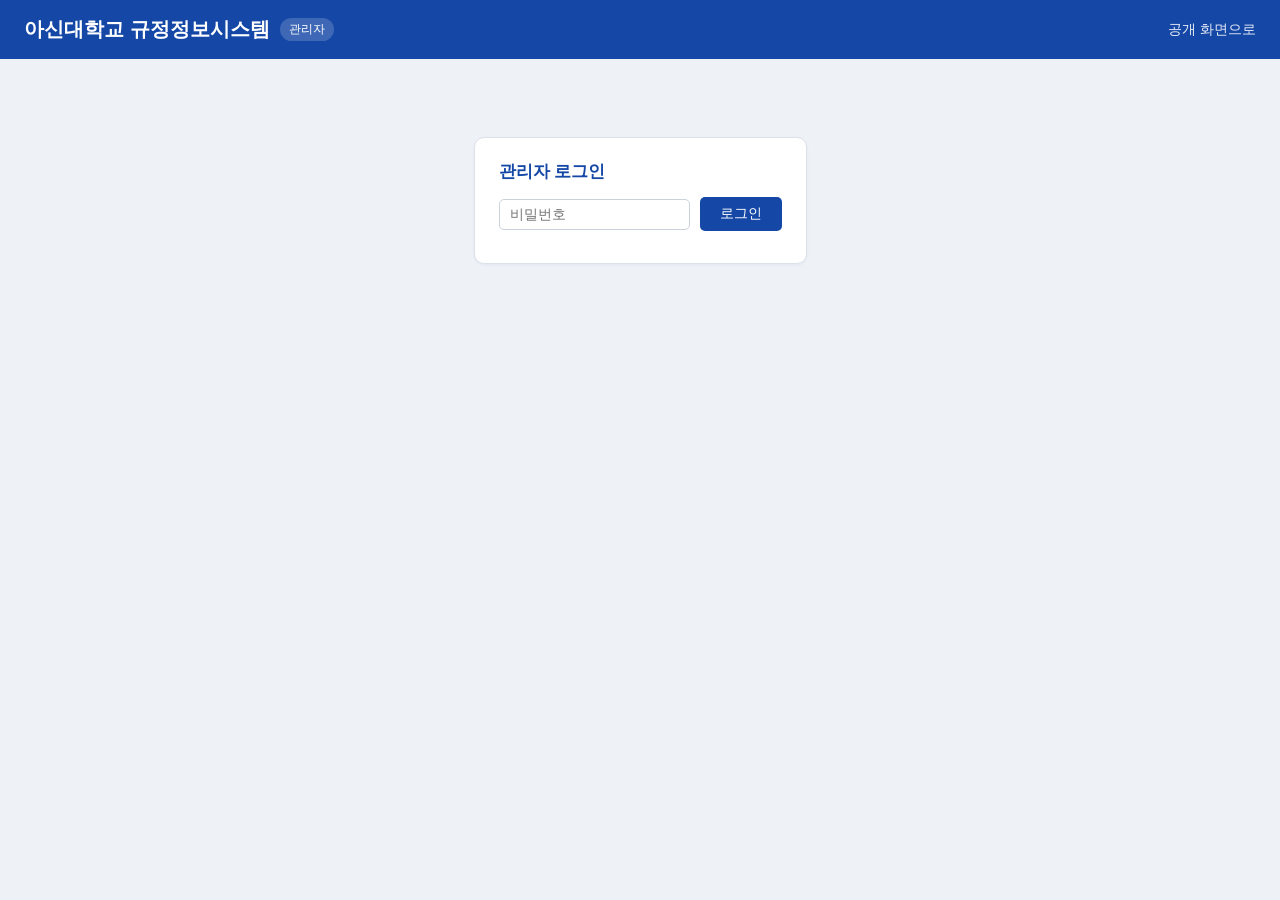
==== app/static/admin.html @ 7a6dc961 "Initial commit: 아신대학교 규정정보시스템 FastAPI + SQLite + vanilla JS regulation management system: category t" ====
<!DOCTYPE html>
<html lang="ko">
<head>
<meta charset="UTF-8">
<title>관리자 - 아신대학교 규정정보시스템</title>
<link rel="stylesheet" href="style.css">
<link rel="stylesheet" href="admin.css">
</head>
<body class="admin-body">
  <header class="admin-header">
    <h1>아신대학교 규정정보시스템 <span class="admin-badge">관리자</span></h1>
    <nav class="top-nav">
      <a href="index.html">공개 화면으로</a>
      <a href="#" id="logoutLink" style="display:none">로그아웃</a>
    </nav>
  </header>

  <main class="admin-main">
    <section id="loginSection" class="login-panel">
      <div class="admin-panel">
        <h2>관리자 로그인</h2>
        <div class="admin-form-row">
          <input type="password" id="passwordInput" placeholder="비밀번호">
          <button id="loginBtn">로그인</button>
        </div>
        <p id="loginError" class="admin-error"></p>
      </div>
    </section>

    <section id="editorSection" class="admin-shell" style="display:none">
      <div class="admin-pane admin-reg-panel">
        <div class="admin-pane-head">
          <h2>규정 선택</h2>
          <input type="text" id="regFilter" placeholder="규정명으로 필터">
        </div>
        <ul id="regList" class="admin-list"></ul>
      </div>

      <div class="admin-pane admin-article-panel" id="articlePanel" style="display:none">
        <div class="admin-pane-head">
          <h2 id="articlePanelTitle"></h2>
        </div>
        <ul id="articleOutline" class="admin-list"></ul>
      </div>

      <div class="admin-pane admin-edit-panel" id="editPanel" style="display:none">
        <div class="admin-pane-head">
          <h2 id="editArticleHead"></h2>
        </div>
        <div class="admin-edit-body">
          <textarea id="editBody"></textarea>
          <div class="admin-form-row">
            <label>개정일자 <input type="date" id="revisedAt"></label>
            <label class="grow">개정 사유/요약 <input type="text" id="revisedSummary" placeholder="예: 제5조 위원 정수 변경"></label>
            <button id="saveBtn">저장</button>
          </div>
          <p id="saveResult" class="admin-result"></p>
        </div>
      </div>

      <div class="admin-pane admin-empty-hint" id="emptyHint">
        <p id="emptyHintText">왼쪽에서 규정을 선택하세요.</p>
      </div>
    </section>
  </main>

  <script src="admin.js"></script>
</body>
</html>
---- app/static/style.css ----
* { box-sizing: border-box; }
html, body {
  margin: 0;
  height: 100%;
  overflow: hidden;
}
body {
  display: flex;
  flex-direction: column;
  font-family: -apple-system, "Malgun Gothic", "맑은 고딕", sans-serif;
  color: #222;
  background: #f7f8fa;
}
header {
  flex-shrink: 0;
  background: #1447a6;
  color: #fff;
  padding: 16px 24px;
  display: flex;
  align-items: center;
  justify-content: space-between;
  flex-wrap: wrap;
  gap: 12px;
}
header h1 {
  font-size: 20px;
  margin: 0;
}
.top-nav {
  display: flex;
  gap: 20px;
}
.top-nav a {
  color: #fff;
  text-decoration: none;
  font-size: 14px;
  opacity: 0.9;
}
.top-nav a:hover {
  opacity: 1;
  text-decoration: underline;
}

.search-bar {
  display: flex;
  gap: 6px;
}
.search-bar select, .search-bar input, .search-bar button {
  padding: 6px 10px;
  border: none;
  border-radius: 4px;
  font-size: 14px;
}
.search-bar input {
  width: 260px;
}
.search-bar button {
  background: #ffb100;
  color: #1a1a1a;
  cursor: pointer;
  font-weight: bold;
}

.layout {
  display: flex;
  flex: 1;
  min-height: 0;
  overflow: hidden;
}
.tree {
  width: 300px;
  flex-shrink: 0;
  background: #fff;
  border-right: 1px solid #ddd;
  padding: 16px;
  height: 100%;
  overflow-y: auto;
}

.detail-sidebar {
  width: 260px;
  flex-shrink: 0;
  background: #fff;
  border-left: 1px solid #ddd;
  height: 100%;
  overflow-y: auto;
}
.detail-sidebar:empty {
  border-left: none;
}
.sidebar-section {
  padding: 14px 16px;
  border-bottom: 1px solid #eee;
}
.sidebar-section h3 {
  font-size: 13.5px;
  color: #1447a6;
  margin: 0 0 10px;
}
.sidebar-section ul {
  list-style: none;
  margin: 0;
  padding-left: 10px;
}
.sidebar-section .outline-chapter {
  font-weight: bold;
  font-size: 12.5px;
  color: #444;
  margin: 10px 0 3px;
}
.sidebar-section .outline-chapter:first-child {
  margin-top: 0;
}
.sidebar-section a {
  display: block;
  padding: 2px 0;
  color: #1447a6;
  text-decoration: none;
  font-size: 12.5px;
  line-height: 1.5;
}
.sidebar-section a:hover {
  text-decoration: underline;
}
.tree ul {
  list-style: none;
  margin: 0;
  padding-left: 14px;
}
.tree > ul {
  padding-left: 0;
}
.tree .category > .node-header {
  display: flex;
  align-items: center;
  gap: 4px;
  padding: 4px 0;
  cursor: pointer;
}
.tree .category > .node-header .label {
  font-weight: bold;
}
.tree .category .toggle-arrow {
  display: inline-block;
  width: 14px;
  color: #888;
  font-size: 11px;
  user-select: none;
}
.tree .category.collapsed > ul {
  display: none;
}
.tree .regulation a {
  display: block;
  padding: 3px 6px;
  color: #1447a6;
  text-decoration: none;
  border-radius: 3px;
  font-size: 13.5px;
}
.tree .regulation a:hover {
  background: #eef2fb;
}
.tree .cat-link {
  cursor: pointer;
  color: #444;
}
.tree .cat-link:hover {
  color: #1447a6;
}

.content {
  flex: 1;
  display: flex;
  flex-direction: column;
  min-width: 0;
  height: 100%;
  overflow: hidden;
}
.content-header {
  flex-shrink: 0;
  padding: 14px 32px 0;
}
.content-header:empty {
  padding: 0;
}
.content-body {
  flex: 1;
  overflow-y: auto;
  padding: 0 32px 24px;
}
.placeholder {
  color: #888;
}

table.reg-list {
  width: 100%;
  border-collapse: collapse;
  background: #fff;
}
table.reg-list th, table.reg-list td {
  padding: 10px 12px;
  border-bottom: 1px solid #eee;
  text-align: left;
  font-size: 14px;
}
table.reg-list th {
  background: #f0f2f5;
}
table.reg-list tr:hover td {
  background: #f9fbff;
  cursor: pointer;
}

.doc-header-top {
  display: flex;
  align-items: baseline;
  flex-wrap: wrap;
  gap: 12px;
  margin-bottom: 4px;
}
.doc-toolbar {
  display: flex;
  align-items: center;
  gap: 6px;
}
.doc-toolbar button {
  padding: 3px 9px;
  border: 1px solid #ccc;
  border-radius: 4px;
  background: #fff;
  cursor: pointer;
  font-size: 12px;
  color: #444;
}
.doc-toolbar button:hover {
  background: #f0f2f5;
}
.breadcrumb {
  font-size: 12.5px;
  color: #888;
}
.breadcrumb .sep {
  margin: 0 6px;
}

.doc-title-bar {
  position: relative;
  text-align: center;
  padding: 2px 90px 8px;
  margin-bottom: 10px;
  border-bottom: 2px solid #1447a6;
}
.doc-title-bar h2 {
  margin: 0;
  font-size: 19px;
}
.doc-title-bar .doc-toolbar {
  position: absolute;
  top: 2px;
  right: 0;
}
.reg-detail h2 {
  margin: 0;
  color: #1447a6;
}
.reg-meta {
  color: #666;
  font-size: 13px;
  margin-bottom: 16px;
}
.amend-list {
  font-size: 13px;
  color: #555;
  margin-bottom: 6px;
}
.amend-list a.amend-date-link {
  color: #1447a6;
  text-decoration: underline;
  cursor: pointer;
}
.amend-note {
  font-size: 12.5px;
  color: #a15c00;
  background: #fff8ea;
  border: 1px solid #f0d9a6;
  border-radius: 4px;
  padding: 6px 10px;
  margin-bottom: 16px;
}
table.compare-table {
  width: 100%;
  border-collapse: collapse;
  background: #fff;
  table-layout: fixed;
}
table.compare-table th, table.compare-table td {
  border: 1px solid #e2e2e2;
  padding: 10px 12px;
  font-size: 13.5px;
  vertical-align: top;
  text-align: left;
}
table.compare-table th {
  background: #f0f2f5;
}
table.compare-table .compare-artno {
  width: 15%;
  font-weight: bold;
}
table.compare-table .compare-old {
  width: 42.5%;
  color: #888;
  text-decoration: line-through;
  text-decoration-color: #ccc;
}
table.compare-table .compare-new {
  width: 42.5%;
}
.article {
  margin-bottom: 14px;
  scroll-margin-top: 16px;
}
.article .chapter-tag {
  font-size: 12px;
  color: #1447a6;
  font-weight: bold;
  margin: 18px 0 6px;
}
.article .art-no {
  font-weight: bold;
  margin-right: 4px;
}
.article .amend-tag {
  color: #1a5fd6;
}
.article .list-indent {
  display: block;
  padding-left: 1.6em;
}
.addenda {
  margin-top: 24px;
  padding-top: 16px;
  border-top: 1px dashed #ccc;
  font-size: 13.5px;
  color: #444;
}
.attachment-file {
  margin-top: 16px;
}
.file-open-link {
  display: inline-block;
  margin-bottom: 10px;
  color: #1447a6;
  font-size: 13.5px;
}
.attachment-pdf {
  width: 100%;
  height: 80vh;
  border: 1px solid #ddd;
  border-radius: 4px;
}
.result-count {
  margin-bottom: 12px;
  color: #555;
  font-size: 14px;
}
.back-link {
  display: inline-block;
  margin-bottom: 14px;
  color: #1447a6;
  cursor: pointer;
  font-size: 13.5px;
}

.pager {
  display: flex;
  align-items: center;
  justify-content: center;
  gap: 16px;
  margin-top: 18px;
  font-size: 14px;
  color: #444;
}
.pager button {
  padding: 6px 14px;
  border: 1px solid #ccc;
  border-radius: 4px;
  background: #fff;
  cursor: pointer;
}
.pager button:hover:not(:disabled) {
  background: #f0f2f5;
}
.pager button:disabled {
  color: #bbb;
  cursor: default;
}

@media print {
  header, .tree, .detail-sidebar, .doc-toolbar, .back-link, .breadcrumb, .pager {
    display: none !important;
  }
  html, body {
    height: auto;
    overflow: visible;
  }
  .layout, .content, .content-body {
    height: auto;
    overflow: visible;
    display: block;
  }
  .content-header {
    padding: 0;
  }
}
---- app/static/admin.css ----
html {
  height: 100%;
  overflow: hidden;
}
body.admin-body {
  height: 100%;
  overflow: hidden;
  display: flex;
  flex-direction: column;
  background: #eef1f6;
}
.admin-header {
  flex-shrink: 0;
}
.admin-header h1 {
  display: flex;
  align-items: center;
  gap: 10px;
}
.admin-badge {
  font-size: 12px;
  font-weight: normal;
  background: rgba(255, 255, 255, 0.18);
  padding: 3px 9px;
  border-radius: 999px;
}

.admin-main {
  flex: 1;
  min-height: 0;
  display: flex;
  flex-direction: column;
  padding: 18px 24px;
}

.login-panel {
  max-width: 380px;
  margin: 60px auto 0;
}
.admin-panel {
  background: #fff;
  border: 1px solid #dde1e8;
  border-radius: 10px;
  padding: 22px 24px;
  box-shadow: 0 1px 3px rgba(20, 71, 166, 0.06);
}
.admin-panel h2 {
  margin: 0 0 14px;
  font-size: 17px;
  color: #1447a6;
}

.admin-shell {
  flex: 1;
  min-height: 0;
  display: flex;
  gap: 16px;
}
.admin-pane {
  background: #fff;
  border: 1px solid #dde1e8;
  border-radius: 10px;
  box-shadow: 0 1px 3px rgba(20, 71, 166, 0.06);
  display: flex;
  flex-direction: column;
  min-height: 0;
  overflow: hidden;
}
.admin-reg-panel {
  width: 300px;
  flex-shrink: 0;
}
.admin-article-panel {
  width: 300px;
  flex-shrink: 0;
}
.admin-edit-panel {
  flex: 1;
  min-width: 0;
}
.admin-empty-hint {
  flex: 1;
  align-items: center;
  justify-content: center;
  color: #9aa3b2;
  font-size: 14px;
}

.admin-pane-head {
  flex-shrink: 0;
  padding: 16px 18px 12px;
  border-bottom: 1px solid #eef0f4;
}
.admin-pane-head h2 {
  margin: 0 0 10px;
  font-size: 15px;
  color: #1447a6;
}
.admin-pane-head:only-child {
  border-bottom: none;
}
.admin-pane-head input[type="text"] {
  width: 100%;
  padding: 7px 10px;
  border: 1px solid #ccd2dc;
  border-radius: 5px;
  font-size: 13.5px;
}

.admin-list {
  list-style: none;
  margin: 0;
  padding: 6px;
  overflow-y: auto;
  flex: 1;
  min-height: 0;
}
.admin-list li {
  padding: 8px 12px;
  border-radius: 6px;
  font-size: 13.5px;
  color: #333;
  cursor: pointer;
  line-height: 1.4;
}
.admin-list li:hover {
  background: #f0f4fb;
}
.admin-list li.selected {
  background: #1447a6;
  color: #fff;
}
.admin-list li .art-title {
  color: inherit;
  opacity: 0.75;
  font-size: 12.5px;
}
.admin-list li.changed-marker::after {
  content: "●";
  color: #e08a00;
  margin-left: 6px;
  font-size: 9px;
  vertical-align: middle;
}
.admin-list li.selected.changed-marker::after {
  color: #ffd27a;
}

.admin-edit-body {
  flex: 1;
  min-height: 0;
  display: flex;
  flex-direction: column;
  padding: 16px 20px 20px;
  gap: 12px;
}
.admin-edit-body textarea {
  flex: 1;
  min-height: 160px;
  width: 100%;
  font-family: inherit;
  font-size: 14.5px;
  line-height: 1.6;
  padding: 12px 14px;
  border: 1px solid #ccd2dc;
  border-radius: 6px;
  resize: none;
}
.admin-edit-body textarea.changed {
  border-color: #e08a00;
  background: #fffaf0;
}

.admin-form-row {
  display: flex;
  flex-wrap: wrap;
  align-items: center;
  gap: 10px;
  flex-shrink: 0;
}
.admin-form-row label {
  font-size: 13px;
  color: #555;
  display: flex;
  align-items: center;
  gap: 6px;
}
.admin-form-row label.grow {
  flex: 1;
  min-width: 200px;
}
.admin-form-row label.grow input {
  flex: 1;
}
.admin-form-row input[type="text"],
.admin-form-row input[type="password"],
.admin-form-row input[type="date"] {
  padding: 7px 10px;
  border: 1px solid #ccd2dc;
  border-radius: 5px;
  font-size: 13.5px;
}
.admin-form-row button {
  padding: 8px 20px;
  border: none;
  border-radius: 5px;
  background: #1447a6;
  color: #fff;
  cursor: pointer;
  font-size: 14px;
  font-weight: 500;
}
.admin-form-row button:hover {
  background: #0f3680;
}
.admin-error {
  color: #c0392b;
  font-size: 13.5px;
  margin: 10px 0 0;
}
.admin-result {
  color: #1a7a3c;
  font-size: 13.5px;
  margin: 0;
}
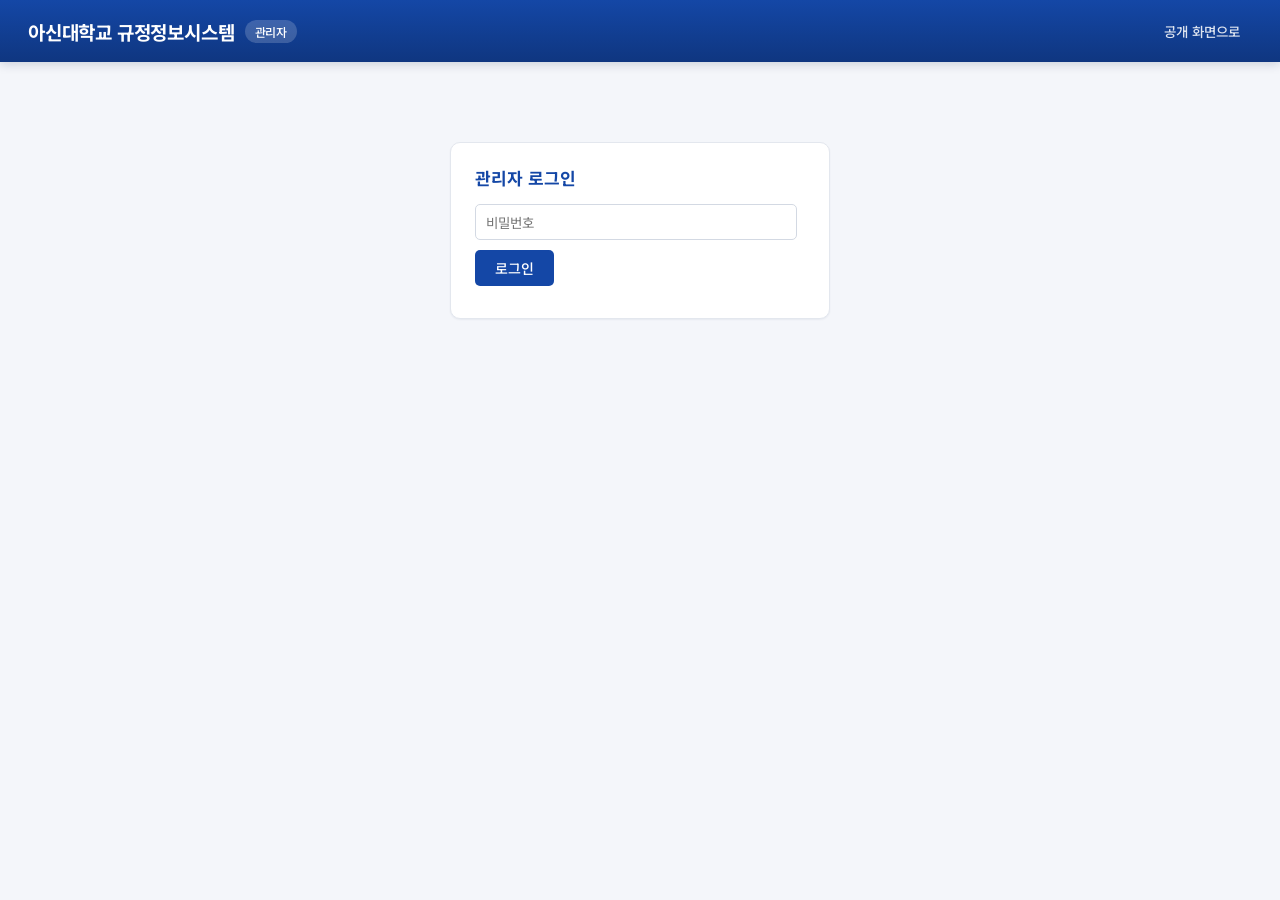
==== commit 0c5c8535: "Refine visual design: Noto Sans KR font, design tokens, tree active-state highlight Adds shared CSS " ====
--- a/app/static/admin.html
+++ b/app/static/admin.html
@@ -3,6 +3,9 @@
 <head>
 <meta charset="UTF-8">
 <title>관리자 - 아신대학교 규정정보시스템</title>
+<link rel="preconnect" href="https://fonts.googleapis.com">
+<link rel="preconnect" href="https://fonts.gstatic.com" crossorigin>
+<link href="https://fonts.googleapis.com/css2?family=Noto+Sans+KR:wght@400;500;700;900&display=swap" rel="stylesheet">
 <link rel="stylesheet" href="style.css">
 <link rel="stylesheet" href="admin.css">
 </head>
--- a/app/static/style.css
+++ b/app/static/style.css
@@ -1,4 +1,20 @@
 * { box-sizing: border-box; }
+:root {
+  --brand: #1447a6;
+  --brand-dark: #0f3680;
+  --brand-tint: #eef3fc;
+  --accent: #f5a623;
+  --text: #1c2430;
+  --text-muted: #6b7480;
+  --border: #e3e7ee;
+  --border-strong: #d3d9e3;
+  --surface: #fff;
+  --bg: #f4f6fa;
+  --radius: 8px;
+  --radius-sm: 5px;
+  --shadow-sm: 0 1px 2px rgba(20, 40, 90, 0.06);
+  --shadow-md: 0 4px 16px rgba(20, 40, 90, 0.08);
+}
 html, body {
   margin: 0;
   height: 100%;
@@ -7,38 +23,49 @@
 body {
   display: flex;
   flex-direction: column;
-  font-family: -apple-system, "Malgun Gothic", "맑은 고딕", sans-serif;
-  color: #222;
-  background: #f7f8fa;
+  font-family: "Noto Sans KR", -apple-system, "Malgun Gothic", "맑은 고딕", sans-serif;
+  color: var(--text);
+  background: var(--bg);
+  -webkit-font-smoothing: antialiased;
 }
 header {
   flex-shrink: 0;
-  background: #1447a6;
+  background: linear-gradient(180deg, var(--brand) 0%, var(--brand-dark) 100%);
   color: #fff;
-  padding: 16px 24px;
+  padding: 14px 28px;
   display: flex;
   align-items: center;
   justify-content: space-between;
   flex-wrap: wrap;
   gap: 12px;
+  box-shadow: 0 2px 10px rgba(10, 30, 70, 0.18);
+  position: relative;
+  z-index: 2;
 }
 header h1 {
-  font-size: 20px;
+  font-size: 19px;
+  font-weight: 700;
+  letter-spacing: -0.01em;
   margin: 0;
 }
 .top-nav {
   display: flex;
-  gap: 20px;
+  gap: 4px;
 }
 .top-nav a {
   color: #fff;
   text-decoration: none;
-  font-size: 14px;
-  opacity: 0.9;
+  font-size: 13.5px;
+  font-weight: 500;
+  opacity: 0.86;
+  padding: 7px 12px;
+  border-radius: 999px;
+  transition: background 0.15s ease, opacity 0.15s ease;
 }
 .top-nav a:hover {
   opacity: 1;
-  text-decoration: underline;
+  background: rgba(255, 255, 255, 0.14);
+  text-decoration: none;
 }
 
 .search-bar {
@@ -46,19 +73,33 @@
   gap: 6px;
 }
 .search-bar select, .search-bar input, .search-bar button {
-  padding: 6px 10px;
-  border: none;
-  border-radius: 4px;
-  font-size: 14px;
+  padding: 7px 12px;
+  border: 1px solid transparent;
+  border-radius: var(--radius-sm);
+  font-size: 13.5px;
+  font-family: inherit;
+}
+.search-bar select, .search-bar input {
+  background: rgba(255, 255, 255, 0.95);
+  color: var(--text);
 }
 .search-bar input {
-  width: 260px;
+  width: 240px;
+}
+.search-bar input:focus, .search-bar select:focus {
+  outline: none;
+  border-color: var(--accent);
+  box-shadow: 0 0 0 3px rgba(245, 166, 35, 0.25);
 }
 .search-bar button {
-  background: #ffb100;
+  background: var(--accent);
   color: #1a1a1a;
   cursor: pointer;
-  font-weight: bold;
+  font-weight: 700;
+  transition: filter 0.15s ease;
+}
+.search-bar button:hover {
+  filter: brightness(1.06);
 }
 
 .layout {
@@ -70,9 +111,9 @@
 .tree {
   width: 300px;
   flex-shrink: 0;
-  background: #fff;
-  border-right: 1px solid #ddd;
-  padding: 16px;
+  background: var(--surface);
+  border-right: 1px solid var(--border);
+  padding: 16px 14px;
   height: 100%;
   overflow-y: auto;
 }
@@ -80,8 +121,8 @@
 .detail-sidebar {
   width: 260px;
   flex-shrink: 0;
-  background: #fff;
-  border-left: 1px solid #ddd;
+  background: var(--surface);
+  border-left: 1px solid var(--border);
   height: 100%;
   overflow-y: auto;
 }
@@ -90,11 +131,14 @@
 }
 .sidebar-section {
   padding: 14px 16px;
-  border-bottom: 1px solid #eee;
+  border-bottom: 1px solid var(--border);
 }
 .sidebar-section h3 {
-  font-size: 13.5px;
-  color: #1447a6;
+  font-size: 12.5px;
+  font-weight: 700;
+  color: var(--brand);
+  text-transform: uppercase;
+  letter-spacing: 0.03em;
   margin: 0 0 10px;
 }
 .sidebar-section ul {
@@ -103,29 +147,33 @@
   padding-left: 10px;
 }
 .sidebar-section .outline-chapter {
-  font-weight: bold;
-  font-size: 12.5px;
-  color: #444;
-  margin: 10px 0 3px;
+  font-weight: 700;
+  font-size: 12.5px;
+  color: var(--text-muted);
+  margin: 12px 0 4px;
 }
 .sidebar-section .outline-chapter:first-child {
   margin-top: 0;
 }
 .sidebar-section a {
   display: block;
-  padding: 2px 0;
-  color: #1447a6;
+  padding: 3px 6px;
+  margin: 0 -6px;
+  border-radius: var(--radius-sm);
+  color: var(--brand);
   text-decoration: none;
   font-size: 12.5px;
-  line-height: 1.5;
+  line-height: 1.55;
+  transition: background 0.12s ease;
 }
 .sidebar-section a:hover {
-  text-decoration: underline;
+  background: var(--brand-tint);
+  text-decoration: none;
 }
 .tree ul {
   list-style: none;
   margin: 0;
-  padding-left: 14px;
+  padding-left: 16px;
 }
 .tree > ul {
   padding-left: 0;
@@ -133,40 +181,56 @@
 .tree .category > .node-header {
   display: flex;
   align-items: center;
-  gap: 4px;
-  padding: 4px 0;
-  cursor: pointer;
+  gap: 5px;
+  padding: 6px 6px;
+  margin: 0 -6px;
+  border-radius: var(--radius-sm);
+  cursor: pointer;
+  transition: background 0.12s ease;
+}
+.tree .category > .node-header:hover {
+  background: var(--brand-tint);
 }
 .tree .category > .node-header .label {
-  font-weight: bold;
+  font-weight: 600;
+  font-size: 13.5px;
 }
 .tree .category .toggle-arrow {
   display: inline-block;
   width: 14px;
-  color: #888;
-  font-size: 11px;
+  color: var(--text-muted);
+  font-size: 10px;
   user-select: none;
+  transition: transform 0.15s ease;
 }
 .tree .category.collapsed > ul {
   display: none;
 }
 .tree .regulation a {
   display: block;
-  padding: 3px 6px;
-  color: #1447a6;
+  padding: 5px 8px;
+  color: var(--text);
   text-decoration: none;
-  border-radius: 3px;
-  font-size: 13.5px;
+  border-radius: var(--radius-sm);
+  font-size: 13px;
+  line-height: 1.45;
+  transition: background 0.12s ease, color 0.12s ease;
 }
 .tree .regulation a:hover {
-  background: #eef2fb;
+  background: var(--brand-tint);
+  color: var(--brand);
+}
+.tree .regulation a.active {
+  background: var(--brand);
+  color: #fff;
+  font-weight: 500;
 }
 .tree .cat-link {
   cursor: pointer;
-  color: #444;
+  color: var(--text);
 }
 .tree .cat-link:hover {
-  color: #1447a6;
+  color: var(--brand);
 }
 
 .content {
@@ -179,37 +243,53 @@
 }
 .content-header {
   flex-shrink: 0;
-  padding: 14px 32px 0;
+  padding: 16px 32px 0;
+  background: var(--surface);
 }
 .content-header:empty {
   padding: 0;
+  background: none;
 }
 .content-body {
   flex: 1;
   overflow-y: auto;
-  padding: 0 32px 24px;
+  padding: 4px 32px 28px;
 }
 .placeholder {
-  color: #888;
+  color: var(--text-muted);
 }
 
 table.reg-list {
   width: 100%;
   border-collapse: collapse;
-  background: #fff;
+  background: var(--surface);
+  border-radius: var(--radius);
+  overflow: hidden;
+  box-shadow: var(--shadow-sm);
 }
 table.reg-list th, table.reg-list td {
-  padding: 10px 12px;
-  border-bottom: 1px solid #eee;
+  padding: 11px 14px;
+  border-bottom: 1px solid var(--border);
   text-align: left;
-  font-size: 14px;
+  font-size: 13.5px;
 }
 table.reg-list th {
-  background: #f0f2f5;
+  background: var(--bg);
+  color: var(--text-muted);
+  font-weight: 600;
+  font-size: 12.5px;
+  text-transform: uppercase;
+  letter-spacing: 0.02em;
+}
+table.reg-list tbody tr {
+  transition: background 0.12s ease;
 }
 table.reg-list tr:hover td {
-  background: #f9fbff;
-  cursor: pointer;
+  background: var(--brand-tint);
+  cursor: pointer;
+}
+table.reg-list tbody tr:last-child td {
+  border-bottom: none;
 }
 
 .doc-header-top {
@@ -225,20 +305,24 @@
   gap: 6px;
 }
 .doc-toolbar button {
-  padding: 3px 9px;
-  border: 1px solid #ccc;
-  border-radius: 4px;
-  background: #fff;
+  padding: 4px 10px;
+  border: 1px solid var(--border-strong);
+  border-radius: var(--radius-sm);
+  background: var(--surface);
   cursor: pointer;
   font-size: 12px;
-  color: #444;
+  font-family: inherit;
+  color: var(--text-muted);
+  transition: background 0.12s ease, color 0.12s ease;
 }
 .doc-toolbar button:hover {
-  background: #f0f2f5;
+  background: var(--brand-tint);
+  color: var(--brand);
+  border-color: var(--brand);
 }
 .breadcrumb {
   font-size: 12.5px;
-  color: #888;
+  color: var(--text-muted);
 }
 .breadcrumb .sep {
   margin: 0 6px;
@@ -247,13 +331,16 @@
 .doc-title-bar {
   position: relative;
   text-align: center;
-  padding: 2px 90px 8px;
-  margin-bottom: 10px;
-  border-bottom: 2px solid #1447a6;
+  padding: 4px 90px 10px;
+  margin-bottom: 12px;
+  border-bottom: 2px solid var(--brand);
 }
 .doc-title-bar h2 {
   margin: 0;
-  font-size: 19px;
+  font-size: 20px;
+  font-weight: 700;
+  color: var(--text);
+  letter-spacing: -0.01em;
 }
 .doc-title-bar .doc-toolbar {
   position: absolute;
@@ -262,57 +349,74 @@
 }
 .reg-detail h2 {
   margin: 0;
-  color: #1447a6;
+  color: var(--brand);
 }
 .reg-meta {
-  color: #666;
+  color: var(--text-muted);
   font-size: 13px;
   margin-bottom: 16px;
 }
 .amend-list {
   font-size: 13px;
-  color: #555;
+  color: var(--text-muted);
   margin-bottom: 6px;
 }
 .amend-list a.amend-date-link {
-  color: #1447a6;
-  text-decoration: underline;
-  cursor: pointer;
+  color: var(--brand);
+  text-decoration: none;
+  border-bottom: 1px dotted var(--brand);
+  cursor: pointer;
+}
+.amend-list a.amend-date-link:hover {
+  border-bottom-style: solid;
 }
 .amend-note {
   font-size: 12.5px;
-  color: #a15c00;
+  color: #8a5a00;
   background: #fff8ea;
   border: 1px solid #f0d9a6;
-  border-radius: 4px;
-  padding: 6px 10px;
+  border-radius: var(--radius-sm);
+  padding: 7px 11px;
   margin-bottom: 16px;
 }
 table.compare-table {
   width: 100%;
   border-collapse: collapse;
-  background: #fff;
+  background: var(--surface);
   table-layout: fixed;
+  border-radius: var(--radius);
+  overflow: hidden;
+  box-shadow: var(--shadow-sm);
 }
 table.compare-table th, table.compare-table td {
-  border: 1px solid #e2e2e2;
-  padding: 10px 12px;
+  border-bottom: 1px solid var(--border);
+  border-right: 1px solid var(--border);
+  padding: 11px 14px;
   font-size: 13.5px;
   vertical-align: top;
   text-align: left;
 }
+table.compare-table th:last-child, table.compare-table td:last-child {
+  border-right: none;
+}
 table.compare-table th {
-  background: #f0f2f5;
+  background: var(--bg);
+  color: var(--text-muted);
+  font-weight: 600;
+  font-size: 12.5px;
+  text-transform: uppercase;
+  letter-spacing: 0.02em;
 }
 table.compare-table .compare-artno {
   width: 15%;
-  font-weight: bold;
+  font-weight: 700;
+  color: var(--text);
 }
 table.compare-table .compare-old {
   width: 42.5%;
-  color: #888;
+  color: #97a0ac;
   text-decoration: line-through;
-  text-decoration-color: #ccc;
+  text-decoration-color: #ccd2dc;
 }
 table.compare-table .compare-new {
   width: 42.5%;
@@ -320,19 +424,22 @@
 .article {
   margin-bottom: 14px;
   scroll-margin-top: 16px;
+  line-height: 1.7;
 }
 .article .chapter-tag {
   font-size: 12px;
-  color: #1447a6;
-  font-weight: bold;
-  margin: 18px 0 6px;
+  color: var(--brand);
+  font-weight: 700;
+  margin: 20px 0 8px;
+  padding-bottom: 4px;
+  border-bottom: 1px solid var(--border);
 }
 .article .art-no {
-  font-weight: bold;
+  font-weight: 700;
   margin-right: 4px;
 }
 .article .amend-tag {
-  color: #1a5fd6;
+  color: #2f6fd6;
 }
 .article .list-indent {
   display: block;
@@ -341,9 +448,9 @@
 .addenda {
   margin-top: 24px;
   padding-top: 16px;
-  border-top: 1px dashed #ccc;
-  font-size: 13.5px;
-  color: #444;
+  border-top: 1px dashed var(--border-strong);
+  font-size: 13.5px;
+  color: var(--text-muted);
 }
 .attachment-file {
   margin-top: 16px;
@@ -351,26 +458,30 @@
 .file-open-link {
   display: inline-block;
   margin-bottom: 10px;
-  color: #1447a6;
+  color: var(--brand);
   font-size: 13.5px;
 }
 .attachment-pdf {
   width: 100%;
   height: 80vh;
-  border: 1px solid #ddd;
-  border-radius: 4px;
+  border: 1px solid var(--border);
+  border-radius: var(--radius);
 }
 .result-count {
   margin-bottom: 12px;
-  color: #555;
-  font-size: 14px;
+  color: var(--text-muted);
+  font-size: 13.5px;
 }
 .back-link {
   display: inline-block;
   margin-bottom: 14px;
-  color: #1447a6;
-  cursor: pointer;
-  font-size: 13.5px;
+  color: var(--brand);
+  cursor: pointer;
+  font-size: 13.5px;
+  font-weight: 500;
+}
+.back-link:hover {
+  text-decoration: underline;
 }
 
 .pager {
@@ -379,21 +490,25 @@
   justify-content: center;
   gap: 16px;
   margin-top: 18px;
-  font-size: 14px;
-  color: #444;
+  font-size: 13.5px;
+  color: var(--text-muted);
 }
 .pager button {
-  padding: 6px 14px;
-  border: 1px solid #ccc;
-  border-radius: 4px;
-  background: #fff;
-  cursor: pointer;
+  padding: 6px 16px;
+  border: 1px solid var(--border-strong);
+  border-radius: var(--radius-sm);
+  background: var(--surface);
+  cursor: pointer;
+  font-family: inherit;
+  transition: background 0.12s ease;
 }
 .pager button:hover:not(:disabled) {
-  background: #f0f2f5;
+  background: var(--brand-tint);
+  border-color: var(--brand);
+  color: var(--brand);
 }
 .pager button:disabled {
-  color: #bbb;
+  color: #c3c9d2;
   cursor: default;
 }
 
--- a/app/static/admin.css
+++ b/app/static/admin.css
@@ -7,7 +7,7 @@
   overflow: hidden;
   display: flex;
   flex-direction: column;
-  background: #eef1f6;
+  background: var(--bg);
 }
 .admin-header {
   flex-shrink: 0;
@@ -19,9 +19,9 @@
 }
 .admin-badge {
   font-size: 12px;
-  font-weight: normal;
+  font-weight: 500;
   background: rgba(255, 255, 255, 0.18);
-  padding: 3px 9px;
+  padding: 3px 10px;
   border-radius: 999px;
 }
 
@@ -30,7 +30,7 @@
   min-height: 0;
   display: flex;
   flex-direction: column;
-  padding: 18px 24px;
+  padding: 20px 24px;
 }
 
 .login-panel {
@@ -38,16 +38,16 @@
   margin: 60px auto 0;
 }
 .admin-panel {
-  background: #fff;
-  border: 1px solid #dde1e8;
+  background: var(--surface);
+  border: 1px solid var(--border);
   border-radius: 10px;
   padding: 22px 24px;
-  box-shadow: 0 1px 3px rgba(20, 71, 166, 0.06);
+  box-shadow: var(--shadow-sm);
 }
 .admin-panel h2 {
   margin: 0 0 14px;
   font-size: 17px;
-  color: #1447a6;
+  color: var(--brand);
 }
 
 .admin-shell {
@@ -57,10 +57,10 @@
   gap: 16px;
 }
 .admin-pane {
-  background: #fff;
-  border: 1px solid #dde1e8;
+  background: var(--surface);
+  border: 1px solid var(--border);
   border-radius: 10px;
-  box-shadow: 0 1px 3px rgba(20, 71, 166, 0.06);
+  box-shadow: var(--shadow-sm);
   display: flex;
   flex-direction: column;
   min-height: 0;
@@ -82,19 +82,19 @@
   flex: 1;
   align-items: center;
   justify-content: center;
-  color: #9aa3b2;
+  color: var(--text-muted);
   font-size: 14px;
 }
 
 .admin-pane-head {
   flex-shrink: 0;
   padding: 16px 18px 12px;
-  border-bottom: 1px solid #eef0f4;
+  border-bottom: 1px solid var(--border);
 }
 .admin-pane-head h2 {
   margin: 0 0 10px;
   font-size: 15px;
-  color: #1447a6;
+  color: var(--brand);
 }
 .admin-pane-head:only-child {
   border-bottom: none;
@@ -102,9 +102,16 @@
 .admin-pane-head input[type="text"] {
   width: 100%;
   padding: 7px 10px;
-  border: 1px solid #ccd2dc;
-  border-radius: 5px;
-  font-size: 13.5px;
+  border: 1px solid var(--border-strong);
+  border-radius: var(--radius-sm);
+  font-size: 13.5px;
+  font-family: inherit;
+  transition: border-color 0.12s ease, box-shadow 0.12s ease;
+}
+.admin-pane-head input[type="text"]:focus {
+  outline: none;
+  border-color: var(--brand);
+  box-shadow: 0 0 0 3px var(--brand-tint);
 }
 
 .admin-list {
@@ -119,16 +126,20 @@
   padding: 8px 12px;
   border-radius: 6px;
   font-size: 13.5px;
-  color: #333;
+  color: var(--text);
   cursor: pointer;
   line-height: 1.4;
+  transition: background 0.12s ease, color 0.12s ease;
 }
 .admin-list li:hover {
-  background: #f0f4fb;
+  background: var(--brand-tint);
 }
 .admin-list li.selected {
-  background: #1447a6;
+  background: var(--brand);
   color: #fff;
+}
+.admin-list li.selected:hover {
+  background: var(--brand);
 }
 .admin-list li .art-title {
   color: inherit;
@@ -137,13 +148,13 @@
 }
 .admin-list li.changed-marker::after {
   content: "●";
-  color: #e08a00;
+  color: var(--accent);
   margin-left: 6px;
   font-size: 9px;
   vertical-align: middle;
 }
 .admin-list li.selected.changed-marker::after {
-  color: #ffd27a;
+  color: #ffe0ad;
 }
 
 .admin-edit-body {
@@ -162,13 +173,22 @@
   font-size: 14.5px;
   line-height: 1.6;
   padding: 12px 14px;
-  border: 1px solid #ccd2dc;
+  border: 1px solid var(--border-strong);
   border-radius: 6px;
   resize: none;
+  transition: border-color 0.12s ease, box-shadow 0.12s ease;
+}
+.admin-edit-body textarea:focus {
+  outline: none;
+  border-color: var(--brand);
+  box-shadow: 0 0 0 3px var(--brand-tint);
 }
 .admin-edit-body textarea.changed {
-  border-color: #e08a00;
+  border-color: var(--accent);
   background: #fffaf0;
+}
+.admin-edit-body textarea.changed:focus {
+  box-shadow: 0 0 0 3px rgba(245, 166, 35, 0.2);
 }
 
 .admin-form-row {
@@ -180,7 +200,7 @@
 }
 .admin-form-row label {
   font-size: 13px;
-  color: #555;
+  color: var(--text-muted);
   display: flex;
   align-items: center;
   gap: 6px;
@@ -196,22 +216,33 @@
 .admin-form-row input[type="password"],
 .admin-form-row input[type="date"] {
   padding: 7px 10px;
-  border: 1px solid #ccd2dc;
-  border-radius: 5px;
-  font-size: 13.5px;
+  border: 1px solid var(--border-strong);
+  border-radius: var(--radius-sm);
+  font-size: 13.5px;
+  font-family: inherit;
+  transition: border-color 0.12s ease, box-shadow 0.12s ease;
+}
+.admin-form-row input[type="text"]:focus,
+.admin-form-row input[type="password"]:focus,
+.admin-form-row input[type="date"]:focus {
+  outline: none;
+  border-color: var(--brand);
+  box-shadow: 0 0 0 3px var(--brand-tint);
 }
 .admin-form-row button {
   padding: 8px 20px;
   border: none;
-  border-radius: 5px;
-  background: #1447a6;
+  border-radius: var(--radius-sm);
+  background: var(--brand);
   color: #fff;
   cursor: pointer;
   font-size: 14px;
   font-weight: 500;
+  font-family: inherit;
+  transition: background 0.12s ease;
 }
 .admin-form-row button:hover {
-  background: #0f3680;
+  background: var(--brand-dark);
 }
 .admin-error {
   color: #c0392b;
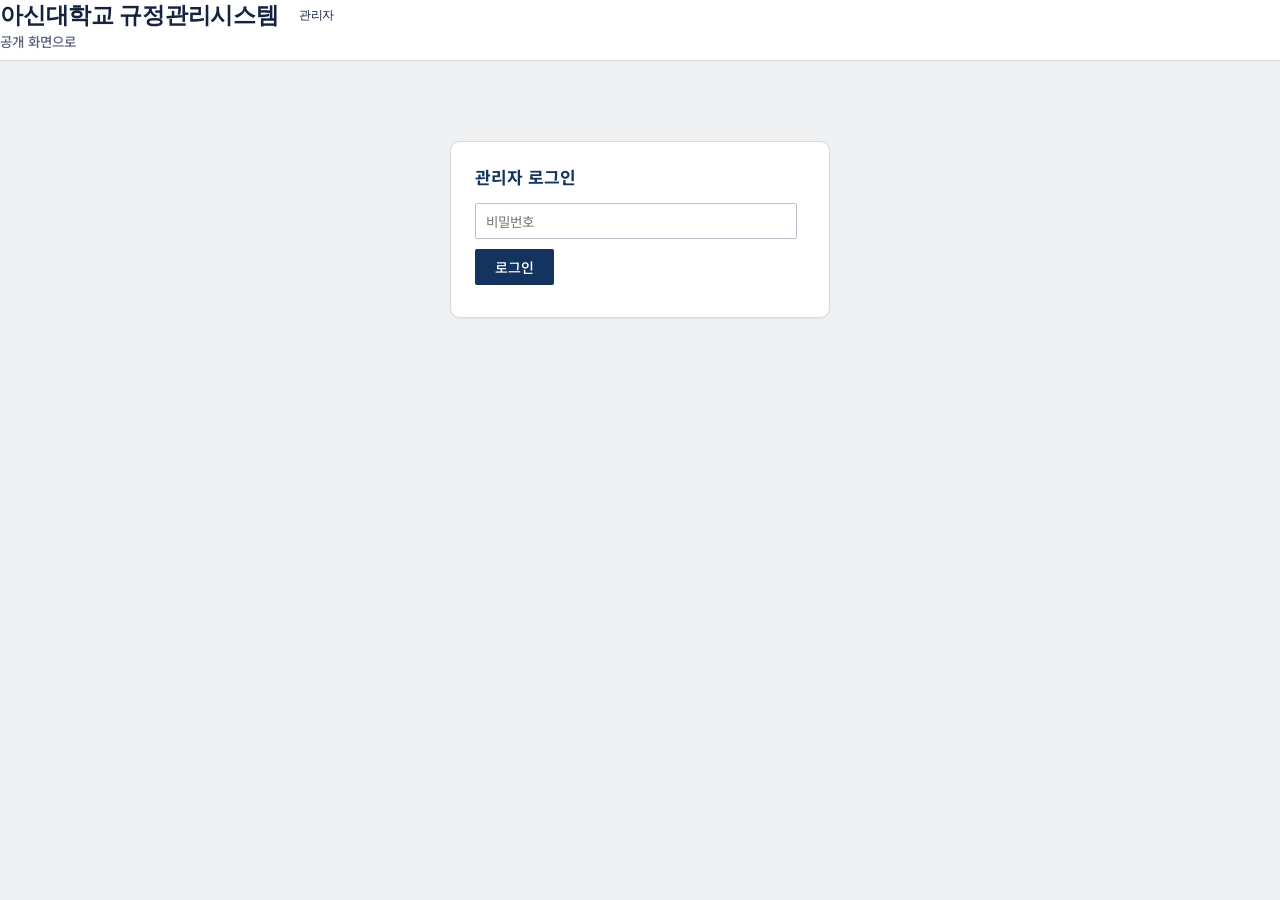
==== commit 39518590: "Rename site to 아신대학교 규정관리시스템 Co-Authored-By: Claude Sonnet 5 <noreply@anthropic.com>" ====
--- a/app/static/admin.html
+++ b/app/static/admin.html
@@ -2,7 +2,7 @@
 <html lang="ko">
 <head>
 <meta charset="UTF-8">
-<title>관리자 - 아신대학교 규정정보시스템</title>
+<title>관리자 - 아신대학교 규정관리시스템</title>
 <link rel="preconnect" href="https://fonts.googleapis.com">
 <link rel="preconnect" href="https://fonts.gstatic.com" crossorigin>
 <link href="https://fonts.googleapis.com/css2?family=Noto+Sans+KR:wght@400;500;700;900&display=swap" rel="stylesheet">
@@ -11,7 +11,7 @@
 </head>
 <body class="admin-body">
   <header class="admin-header">
-    <h1>아신대학교 규정정보시스템 <span class="admin-badge">관리자</span></h1>
+    <h1>아신대학교 규정관리시스템 <span class="admin-badge">관리자</span></h1>
     <nav class="top-nav">
       <a href="index.html">공개 화면으로</a>
       <a href="#" id="logoutLink" style="display:none">로그아웃</a>
--- a/app/static/style.css
+++ b/app/static/style.css
@@ -1,19 +1,25 @@
 * { box-sizing: border-box; }
 :root {
-  --brand: #1447a6;
-  --brand-dark: #0f3680;
-  --brand-tint: #eef3fc;
-  --accent: #f5a623;
-  --text: #1c2430;
-  --text-muted: #6b7480;
-  --border: #e3e7ee;
-  --border-strong: #d3d9e3;
+  --brand: #14335e;
+  --brand-dark: #0d2545;
+  --brand-tint: #e7ebf1;
+  --accent: #9c2b24;
+  --accent-tint: #f5e8e6;
+  --text: #16233f;
+  --text-muted: #58627c;
+  --border: #d7dbe0;
+  --border-strong: #b9c0c9;
   --surface: #fff;
-  --bg: #f4f6fa;
-  --radius: 8px;
-  --radius-sm: 5px;
-  --shadow-sm: 0 1px 2px rgba(20, 40, 90, 0.06);
-  --shadow-md: 0 4px 16px rgba(20, 40, 90, 0.08);
+  --bg: #eef0f2;
+  --radius: 3px;
+  --radius-sm: 2px;
+  --shadow-sm: 0 1px 2px rgba(20, 30, 50, 0.06);
+  --shadow-md: 0 4px 16px rgba(20, 30, 50, 0.08);
+  --font-display: "Noto Serif KR", serif;
+  --tree-w: 290px;
+  --sidebar-w: 250px;
+  --layout-pad: 16px;
+  --panel-tab-w: 20px;
 }
 html, body {
   margin: 0;
@@ -30,115 +36,312 @@
 }
 header {
   flex-shrink: 0;
-  background: linear-gradient(180deg, var(--brand) 0%, var(--brand-dark) 100%);
-  color: #fff;
-  padding: 14px 28px;
-  display: flex;
-  align-items: center;
-  justify-content: space-between;
-  flex-wrap: wrap;
-  gap: 12px;
-  box-shadow: 0 2px 10px rgba(10, 30, 70, 0.18);
+  background: var(--surface);
+  border-bottom: 1px solid var(--border);
   position: relative;
   z-index: 2;
 }
+.header-top {
+  padding: 20px 28px 12px;
+  display: flex;
+  align-items: flex-end;
+  flex-wrap: wrap;
+  gap: 20px;
+}
+.masthead-id { flex-shrink: 0; }
+.eyebrow {
+  display: flex;
+  align-items: center;
+  gap: 8px;
+  font-size: 11px;
+  font-weight: 600;
+  letter-spacing: 0.14em;
+  color: var(--text-muted);
+  margin-bottom: 8px;
+}
+.eyebrow .seal-dot {
+  width: 6px;
+  height: 6px;
+  border-radius: 50%;
+  background: var(--accent);
+  flex-shrink: 0;
+}
 header h1 {
-  font-size: 19px;
+  font-family: var(--font-display);
+  font-size: 23px;
   font-weight: 700;
   letter-spacing: -0.01em;
   margin: 0;
+  cursor: pointer;
+  color: var(--text);
+}
+.header-logo {
+  height: 42px;
+  margin-left: auto;
 }
 .top-nav {
   display: flex;
-  gap: 4px;
+  gap: 20px;
+  padding-bottom: 4px;
 }
 .top-nav a {
-  color: #fff;
+  color: var(--text-muted);
   text-decoration: none;
   font-size: 13.5px;
   font-weight: 500;
-  opacity: 0.86;
-  padding: 7px 12px;
-  border-radius: 999px;
-  transition: background 0.15s ease, opacity 0.15s ease;
+  padding-bottom: 4px;
+  border-bottom: 1px solid transparent;
+  transition: color 0.15s ease, border-color 0.15s ease;
 }
 .top-nav a:hover {
-  opacity: 1;
-  background: rgba(255, 255, 255, 0.14);
+  color: var(--accent);
+  border-color: var(--accent);
   text-decoration: none;
 }
 
+.search-hero {
+  display: flex;
+  justify-content: center;
+  padding: 10px 28px 26px;
+  background: var(--bg);
+  border-top: 1px solid var(--border);
+}
 .search-bar {
   display: flex;
-  gap: 6px;
-}
-.search-bar select, .search-bar input, .search-bar button {
-  padding: 7px 12px;
-  border: 1px solid transparent;
-  border-radius: var(--radius-sm);
+  align-items: flex-end;
+  gap: 16px;
+  width: 100%;
+  max-width: 640px;
+  padding: 14px 0 4px;
+}
+.search-bar select {
+  padding: 8px 2px;
+  border: none;
+  border-bottom: 1px solid var(--border-strong);
+  background: transparent;
+  color: var(--text);
   font-size: 13.5px;
   font-family: inherit;
 }
-.search-bar select, .search-bar input {
-  background: rgba(255, 255, 255, 0.95);
-  color: var(--text);
+.search-bar .search-field {
+  flex: 1;
+  min-width: 0;
 }
 .search-bar input {
-  width: 240px;
+  width: 100%;
+  padding: 8px 2px;
+  border: none;
+  border-bottom: 2px solid var(--text);
+  background: transparent;
+  color: var(--text);
+  font-size: 16px;
+  font-family: inherit;
+}
+.search-bar input::placeholder {
+  color: var(--text-muted);
+  opacity: 0.6;
 }
 .search-bar input:focus, .search-bar select:focus {
   outline: none;
   border-color: var(--accent);
-  box-shadow: 0 0 0 3px rgba(245, 166, 35, 0.25);
 }
 .search-bar button {
+  padding: 10px 20px;
+  border: none;
+  border-radius: var(--radius);
+  font-size: 13.5px;
+  font-family: inherit;
+  background: var(--text);
+  color: #fff;
+  cursor: pointer;
+  font-weight: 600;
+  transition: background 0.15s ease;
+}
+.search-bar button:hover {
   background: var(--accent);
-  color: #1a1a1a;
-  cursor: pointer;
-  font-weight: 700;
-  transition: filter 0.15s ease;
-}
-.search-bar button:hover {
-  filter: brightness(1.06);
 }
 
 .layout {
+  position: relative;
   display: flex;
   flex: 1;
   min-height: 0;
   overflow: hidden;
+  gap: 16px;
+  padding: var(--layout-pad);
 }
 .tree {
-  width: 300px;
+  width: var(--tree-w);
   flex-shrink: 0;
   background: var(--surface);
-  border-right: 1px solid var(--border);
-  padding: 16px 14px;
+  border: 1px solid var(--border);
+  border-radius: var(--radius);
+  box-shadow: var(--shadow-sm);
+  padding: 14px 12px;
   height: 100%;
   overflow-y: auto;
+  transition: width 0.2s ease, padding 0.2s ease, border-width 0.2s ease;
 }
 
 .detail-sidebar {
-  width: 260px;
+  width: var(--sidebar-w);
   flex-shrink: 0;
   background: var(--surface);
-  border-left: 1px solid var(--border);
+  border: 1px solid var(--border);
+  border-radius: var(--radius);
+  box-shadow: var(--shadow-sm);
   height: 100%;
   overflow-y: auto;
+  transition: width 0.2s ease, padding 0.2s ease, border-width 0.2s ease;
 }
 .detail-sidebar:empty {
+  display: none;
+}
+
+/* 패널 가장자리에 붙어 방향 화살표로 여닫는 탭. 패널 자체의 자식이 아니라
+   .layout의 형제로 둬서, 패널이 폭 0으로 접히거나(데스크톱) 화면 밖으로
+   슬라이드되어도(모바일) 탭은 항상 그 자리에 남아 다시 열 수 있다. */
+.panel-tab {
+  position: absolute;
+  top: 50%;
+  transform: translateY(-50%);
+  width: var(--panel-tab-w);
+  height: 56px;
+  border: 1px solid var(--border-strong);
+  background: var(--surface);
+  color: var(--brand);
+  cursor: pointer;
+  z-index: 55;
+  display: flex;
+  align-items: center;
+  justify-content: center;
+  padding: 0;
+  font-size: 15px;
+  font-family: inherit;
+  box-shadow: var(--shadow-sm);
+  transition: left 0.2s ease, right 0.2s ease, background 0.15s ease;
+}
+.panel-tab:hover {
+  background: var(--brand-tint);
+}
+.panel-tab[hidden] {
+  display: none;
+}
+.panel-tab-left {
+  left: calc(var(--layout-pad) + var(--tree-w));
+  border-radius: 0 var(--radius-sm) var(--radius-sm) 0;
   border-left: none;
+}
+.panel-tab-left.collapsed {
+  left: var(--layout-pad);
+}
+.panel-tab-right {
+  right: calc(var(--layout-pad) + var(--sidebar-w));
+  border-radius: var(--radius-sm) 0 0 var(--radius-sm);
+  border-right: none;
+}
+.panel-tab-right.collapsed {
+  right: var(--layout-pad);
+}
+
+/* Desktop: 탭을 눌러 왼쪽/오른쪽 패널을 완전히 접어 본문 폭을 넓힐 수
+   있게 함. Scoped to desktop widths only (matching the mobile media
+   query's own breakpoint) so a panel collapsed on desktop doesn't carry
+   stale width/padding/border overrides into the mobile drawer's own
+   rules if the window is resized across the breakpoint without
+   re-toggling. */
+@media (min-width: 861px) {
+  .tree.desktop-collapsed,
+  .detail-sidebar.desktop-collapsed {
+    width: 0;
+    padding: 0;
+    border-width: 0;
+    overflow: hidden;
+  }
+}
+
+.panel-backdrop {
+  display: none;
+  position: fixed;
+  inset: 0;
+  background: rgba(15, 20, 30, 0.4);
+  z-index: 65;
+}
+
+/* 모바일: 폭이 좁으면 왼쪽/오른쪽 패널이 본문을 밀어내는 대신 화면 위로
+   슬라이드되는 오버레이 서랍(drawer)으로 바뀌고, 기본값은 닫힌 상태라
+   본문이 전체 폭을 그대로 사용한다. 탭도 뷰포트 가장자리에 고정시켜,
+   패널이 화면 밖으로 나가 있어도 항상 눌러서 열 수 있게 한다. */
+@media (max-width: 860px) {
+  :root {
+    --mobile-panel-w: min(84vw, 300px);
+  }
+  .layout {
+    padding: 8px;
+    gap: 0;
+  }
+  .tree,
+  .detail-sidebar {
+    position: fixed;
+    top: 0;
+    bottom: 0;
+    z-index: 70;
+    width: var(--mobile-panel-w);
+    height: auto;
+    border-radius: 0;
+    box-shadow: var(--shadow-md);
+    transition: transform 0.25s ease;
+  }
+  .tree {
+    left: 0;
+    transform: translateX(-100%);
+  }
+  .detail-sidebar {
+    right: 0;
+    transform: translateX(100%);
+  }
+  .tree.mobile-open,
+  .detail-sidebar.mobile-open {
+    transform: translateX(0);
+  }
+  .panel-tab {
+    position: fixed;
+    z-index: 71;
+  }
+  .panel-tab-left {
+    left: 0;
+    border-radius: 0 var(--radius-sm) var(--radius-sm) 0;
+  }
+  .panel-tab-left.mobile-open {
+    left: var(--mobile-panel-w);
+  }
+  .panel-tab-right {
+    right: 0;
+    border-radius: var(--radius-sm) 0 0 var(--radius-sm);
+  }
+  .panel-tab-right.mobile-open {
+    right: var(--mobile-panel-w);
+  }
+  .panel-backdrop.show {
+    display: block;
+  }
+  .content-header {
+    padding: 16px 16px 0;
+  }
+  .content-body {
+    padding: 4px 16px 24px;
+  }
 }
 .sidebar-section {
   padding: 14px 16px;
   border-bottom: 1px solid var(--border);
 }
 .sidebar-section h3 {
-  font-size: 12.5px;
+  font-size: 11.5px;
   font-weight: 700;
-  color: var(--brand);
+  color: var(--text-muted);
   text-transform: uppercase;
-  letter-spacing: 0.03em;
+  letter-spacing: 0.08em;
   margin: 0 0 10px;
 }
 .sidebar-section ul {
@@ -168,6 +371,7 @@
 }
 .sidebar-section a:hover {
   background: var(--brand-tint);
+  color: var(--accent);
   text-decoration: none;
 }
 .tree ul {
@@ -180,7 +384,7 @@
 }
 .tree .category > .node-header {
   display: flex;
-  align-items: center;
+  align-items: flex-start;
   gap: 5px;
   padding: 6px 6px;
   margin: 0 -6px;
@@ -191,9 +395,31 @@
 .tree .category > .node-header:hover {
   background: var(--brand-tint);
 }
+.tree .category > .node-header .toggle-arrow {
+  margin-top: 2px;
+}
 .tree .category > .node-header .label {
+  display: flex;
+  align-items: flex-start;
+  gap: 6px;
+  flex: 1;
+  min-width: 0;
   font-weight: 600;
   font-size: 13.5px;
+  color: var(--text);
+}
+.tree .category > .node-header .label span {
+  flex: 1;
+  min-width: 0;
+}
+.tree .icon {
+  width: 14px;
+  height: 14px;
+  flex-shrink: 0;
+  opacity: 0.55;
+}
+.tree .category > .node-header .icon {
+  color: var(--brand);
 }
 .tree .category .toggle-arrow {
   display: inline-block;
@@ -207,14 +433,23 @@
   display: none;
 }
 .tree .regulation a {
-  display: block;
+  display: flex;
+  align-items: flex-start;
+  gap: 6px;
   padding: 5px 8px;
   color: var(--text);
   text-decoration: none;
   border-radius: var(--radius-sm);
-  font-size: 13px;
+  font-size: 13.5px;
   line-height: 1.45;
   transition: background 0.12s ease, color 0.12s ease;
+}
+.tree .regulation a .icon {
+  margin-top: 3px;
+}
+.tree .regulation a span {
+  flex: 1;
+  min-width: 0;
 }
 .tree .regulation a:hover {
   background: var(--brand-tint);
@@ -225,6 +460,10 @@
   color: #fff;
   font-weight: 500;
 }
+.tree .regulation a.active .icon {
+  color: #fff;
+  opacity: 0.9;
+}
 .tree .cat-link {
   cursor: pointer;
   color: var(--text);
@@ -240,20 +479,33 @@
   min-width: 0;
   height: 100%;
   overflow: hidden;
+  background: var(--surface);
+  border: 1px solid var(--border);
+  border-radius: var(--radius);
+  box-shadow: var(--shadow-sm);
 }
 .content-header {
   flex-shrink: 0;
-  padding: 16px 32px 0;
-  background: var(--surface);
+  padding: 20px 40px 0;
+  max-width: 920px;
+  width: 100%;
+  margin: 0 auto;
 }
 .content-header:empty {
   padding: 0;
-  background: none;
+}
+.content-header h2 {
+  font-family: var(--font-display);
+  font-size: 21px;
+  margin: 0 0 4px;
 }
 .content-body {
   flex: 1;
   overflow-y: auto;
-  padding: 4px 32px 28px;
+  padding: 4px 40px 32px;
+  max-width: 920px;
+  width: 100%;
+  margin: 0 auto;
 }
 .placeholder {
   color: var(--text-muted);
@@ -262,34 +514,110 @@
 table.reg-list {
   width: 100%;
   border-collapse: collapse;
-  background: var(--surface);
-  border-radius: var(--radius);
-  overflow: hidden;
-  box-shadow: var(--shadow-sm);
 }
 table.reg-list th, table.reg-list td {
-  padding: 11px 14px;
+  padding: 12px 6px;
   border-bottom: 1px solid var(--border);
   text-align: left;
-  font-size: 13.5px;
+  font-size: 14.5px;
 }
 table.reg-list th {
-  background: var(--bg);
   color: var(--text-muted);
   font-weight: 600;
-  font-size: 12.5px;
+  font-size: 11.5px;
   text-transform: uppercase;
-  letter-spacing: 0.02em;
+  letter-spacing: 0.06em;
+  border-bottom: 1px solid var(--text);
+}
+table.reg-list td:last-child, table.reg-list th:last-child {
+  font-variant-numeric: tabular-nums;
+  color: var(--text-muted);
+  font-size: 13px;
+  text-align: right;
 }
 table.reg-list tbody tr {
   transition: background 0.12s ease;
+  cursor: pointer;
 }
 table.reg-list tr:hover td {
-  background: var(--brand-tint);
-  cursor: pointer;
+  color: var(--accent);
 }
 table.reg-list tbody tr:last-child td {
   border-bottom: none;
+}
+
+table.body-hit-list td {
+  vertical-align: top;
+}
+.body-hit-reg {
+  font-weight: 600;
+  font-size: 13.5px;
+}
+.body-hit-art {
+  color: var(--text-muted);
+  font-size: 12px;
+  margin-top: 2px;
+}
+.body-hit-snippet {
+  color: var(--text-muted);
+  line-height: 1.6;
+}
+.body-hit-snippet mark {
+  background: var(--accent-tint);
+  color: var(--text);
+  border-radius: 2px;
+  padding: 0 2px;
+}
+
+.rev-filter-bar {
+  display: flex;
+  flex-wrap: wrap;
+  align-items: center;
+  gap: 10px;
+  margin: 4px 0 14px;
+}
+.rev-filter-bar input[type="text"],
+.rev-filter-bar input[type="date"] {
+  padding: 6px 10px;
+  border: 1px solid var(--border-strong);
+  border-radius: var(--radius-sm);
+  font-size: 13px;
+  font-family: inherit;
+}
+.rev-filter-bar input[type="text"] {
+  width: 180px;
+}
+.rev-filter-bar label {
+  display: flex;
+  align-items: center;
+  gap: 6px;
+  font-size: 13px;
+  color: var(--text-muted);
+}
+.rev-filter-bar button {
+  padding: 6px 14px;
+  border: 1px solid var(--border-strong);
+  border-radius: var(--radius-sm);
+  background: var(--surface);
+  cursor: pointer;
+  font-size: 13px;
+  font-family: inherit;
+  transition: background 0.12s ease;
+}
+.rev-filter-bar button:hover {
+  background: var(--brand-tint);
+  border-color: var(--brand);
+  color: var(--brand);
+}
+#revFilterApply {
+  background: var(--text);
+  color: #fff;
+  border-color: var(--text);
+}
+#revFilterApply:hover {
+  background: var(--accent);
+  border-color: var(--accent);
+  color: #fff;
 }
 
 .doc-header-top {
@@ -330,14 +658,23 @@
 
 .doc-title-bar {
   position: relative;
-  text-align: center;
-  padding: 4px 90px 10px;
-  margin-bottom: 12px;
-  border-bottom: 2px solid var(--brand);
+  padding: 6px 90px 16px 0;
+  margin-bottom: 14px;
+  border-bottom: 1px solid var(--border);
+}
+.doc-title-bar::after {
+  content: "";
+  position: absolute;
+  bottom: -1px;
+  left: 0;
+  width: 44px;
+  height: 2px;
+  background: var(--accent);
 }
 .doc-title-bar h2 {
   margin: 0;
-  font-size: 20px;
+  font-family: var(--font-display);
+  font-size: 23px;
   font-weight: 700;
   color: var(--text);
   letter-spacing: -0.01em;
@@ -349,7 +686,7 @@
 }
 .reg-detail h2 {
   margin: 0;
-  color: var(--brand);
+  color: var(--text);
 }
 .reg-meta {
   color: var(--text-muted);
@@ -362,12 +699,23 @@
   margin-bottom: 6px;
 }
 .amend-list a.amend-date-link {
-  color: var(--brand);
+  color: inherit;
   text-decoration: none;
+  cursor: pointer;
+  font-variant-numeric: tabular-nums;
+}
+/* Most amendment dates predate this system and have no stored old/new text
+   to compare - only dates with an actual 신구조문대조표 get the "this is
+   worth clicking" treatment, so readers aren't lured into tapping every
+   date only to hit the same "no comparison available" note. */
+.amend-list a.amend-date-link.has-revision {
+  color: var(--brand);
+  font-weight: 600;
   border-bottom: 1px dotted var(--brand);
-  cursor: pointer;
-}
-.amend-list a.amend-date-link:hover {
+}
+.amend-list a.amend-date-link.has-revision:hover {
+  color: var(--accent);
+  border-bottom-color: var(--accent);
   border-bottom-style: solid;
 }
 .amend-note {
@@ -384,14 +732,11 @@
   border-collapse: collapse;
   background: var(--surface);
   table-layout: fixed;
-  border-radius: var(--radius);
-  overflow: hidden;
-  box-shadow: var(--shadow-sm);
 }
 table.compare-table th, table.compare-table td {
   border-bottom: 1px solid var(--border);
   border-right: 1px solid var(--border);
-  padding: 11px 14px;
+  padding: 12px 14px;
   font-size: 13.5px;
   vertical-align: top;
   text-align: left;
@@ -400,60 +745,144 @@
   border-right: none;
 }
 table.compare-table th {
-  background: var(--bg);
   color: var(--text-muted);
   font-weight: 600;
-  font-size: 12.5px;
+  font-size: 11.5px;
   text-transform: uppercase;
-  letter-spacing: 0.02em;
+  letter-spacing: 0.06em;
+  border-bottom: 2px solid var(--text);
 }
 table.compare-table .compare-artno {
   width: 15%;
   font-weight: 700;
   color: var(--text);
+  font-family: var(--font-display);
 }
 table.compare-table .compare-old {
   width: 42.5%;
-  color: #97a0ac;
-  text-decoration: line-through;
-  text-decoration-color: #ccd2dc;
 }
 table.compare-table .compare-new {
   width: 42.5%;
 }
+.diff-del {
+  color: var(--text-muted);
+  text-decoration: line-through;
+}
+.diff-ins {
+  color: var(--accent);
+  font-weight: 700;
+  background: var(--accent-tint);
+  border-radius: 2px;
+  padding: 0 1px;
+}
 .article {
-  margin-bottom: 14px;
+  margin-bottom: 18px;
   scroll-margin-top: 16px;
-  line-height: 1.7;
-}
-.article .chapter-tag {
-  font-size: 12px;
-  color: var(--brand);
-  font-weight: 700;
-  margin: 20px 0 8px;
-  padding-bottom: 4px;
-  border-bottom: 1px solid var(--border);
+  line-height: 1.8;
+  font-size: 0.97em;
+}
+.chapter-tag {
+  display: inline-block;
+  font-family: var(--font-display);
+  font-size: 1.05em;
+  font-weight: 600;
+  color: var(--bg);
+  margin: 28px 0 14px;
+  padding: 6px 16px 6px 14px;
+  background: var(--text);
+  clip-path: polygon(0 0, 100% 0, 100% 100%, 8px 100%, 0 calc(100% - 8px));
+}
+.chapter-tag:first-child {
+  margin-top: 0;
 }
 .article .art-no {
   font-weight: 700;
+  color: var(--text);
   margin-right: 4px;
 }
+.article .art-no-badge {
+  display: inline-block;
+  font-family: var(--font-display);
+  font-size: 0.85em;
+  font-weight: 700;
+  color: var(--brand);
+  background: var(--brand-tint);
+  border: 1px solid var(--border-strong);
+  border-radius: 2px;
+  padding: 1px 7px;
+  margin-right: 2px;
+}
 .article .amend-tag {
-  color: #2f6fd6;
+  color: var(--accent);
+}
+.article .hang-marker {
+  color: var(--accent);
+  font-weight: 700;
 }
 .article .list-indent {
   display: block;
   padding-left: 1.6em;
+}
+.article-table-wrap {
+  display: block;
+  margin: 12px 0;
+  max-width: 100%;
+  overflow-x: auto;
+}
+table.inline-table {
+  border-collapse: collapse;
+  font-size: 13px;
+  background: var(--surface);
+  white-space: nowrap;
+}
+table.inline-table td {
+  border: 1px solid var(--border-strong);
+  padding: 6px 10px;
+  vertical-align: top;
+  white-space: normal;
+  word-break: break-word;
+  overflow-wrap: anywhere;
+}
+table.inline-table tr:first-child td {
+  background: var(--bg);
+  font-weight: 600;
+  color: var(--text-muted);
+}
+.table-src-link {
+  display: inline-block;
+  margin-top: 6px;
+  font-size: 12px;
+  color: var(--text-muted);
+  text-decoration: none;
+  border-bottom: 1px dotted var(--text-muted);
+}
+.table-src-link:hover {
+  color: var(--accent);
+  border-bottom-color: var(--accent);
 }
 .addenda {
   margin-top: 24px;
   padding-top: 16px;
   border-top: 1px dashed var(--border-strong);
-  font-size: 13.5px;
-  color: var(--text-muted);
+  font-size: 0.84em;
+  color: var(--text-muted);
+}
+.addenda-sep {
+  display: inline-block;
+  font-family: var(--font-display);
+  font-weight: 700;
+  color: var(--text);
+  margin-top: 14px;
+}
+.addenda-sep:first-child {
+  margin-top: 0;
 }
 .attachment-file {
   margin-top: 16px;
+}
+.attachment-text p {
+  margin: 0 0 12px;
+  line-height: 1.75;
 }
 .file-open-link {
   display: inline-block;
@@ -475,12 +904,13 @@
 .back-link {
   display: inline-block;
   margin-bottom: 14px;
-  color: var(--brand);
+  color: var(--text-muted);
   cursor: pointer;
   font-size: 13.5px;
   font-weight: 500;
 }
 .back-link:hover {
+  color: var(--accent);
   text-decoration: underline;
 }
 
@@ -520,12 +950,23 @@
     height: auto;
     overflow: visible;
   }
-  .layout, .content, .content-body {
+  .layout {
     height: auto;
     overflow: visible;
     display: block;
-  }
-  .content-header {
     padding: 0;
   }
-}
+  .content {
+    height: auto;
+    overflow: visible;
+    display: block;
+    border: none;
+    box-shadow: none;
+    border-radius: 0;
+  }
+  .content-header, .content-body {
+    max-width: none;
+    margin: 0;
+    padding: 0;
+  }
+}
--- a/app/static/admin.css
+++ b/app/static/admin.css
@@ -185,10 +185,10 @@
 }
 .admin-edit-body textarea.changed {
   border-color: var(--accent);
-  background: #fffaf0;
+  background: var(--accent-tint);
 }
 .admin-edit-body textarea.changed:focus {
-  box-shadow: 0 0 0 3px rgba(245, 166, 35, 0.2);
+  box-shadow: 0 0 0 3px var(--accent-tint);
 }
 
 .admin-form-row {
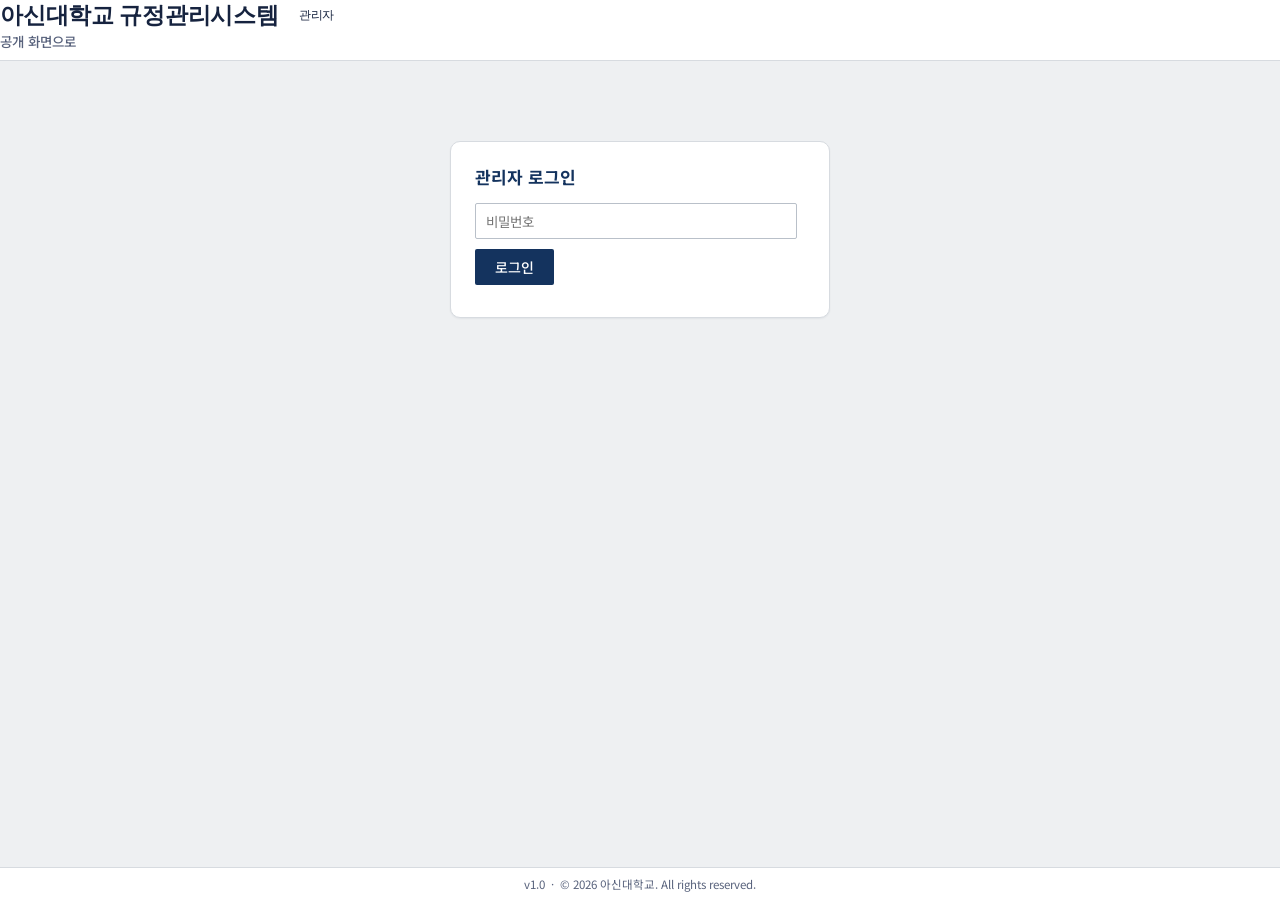
==== commit 136662dc: "Add version/copyright footer Co-Authored-By: Claude Sonnet 5 <noreply@anthropic.com>" ====
--- a/app/static/admin.html
+++ b/app/static/admin.html
@@ -67,6 +67,8 @@
     </section>
   </main>
 
+  <footer class="site-footer">v1.0 &nbsp;·&nbsp; &copy; 2026 아신대학교. All rights reserved.</footer>
+
   <script src="admin.js"></script>
 </body>
 </html>
--- a/app/static/style.css
+++ b/app/static/style.css
@@ -41,6 +41,15 @@
   position: relative;
   z-index: 2;
 }
+.site-footer {
+  flex-shrink: 0;
+  padding: 8px 28px;
+  background: var(--surface);
+  border-top: 1px solid var(--border);
+  color: var(--text-muted);
+  font-size: 11.5px;
+  text-align: center;
+}
 .header-top {
   padding: 20px 28px 12px;
   display: flex;
